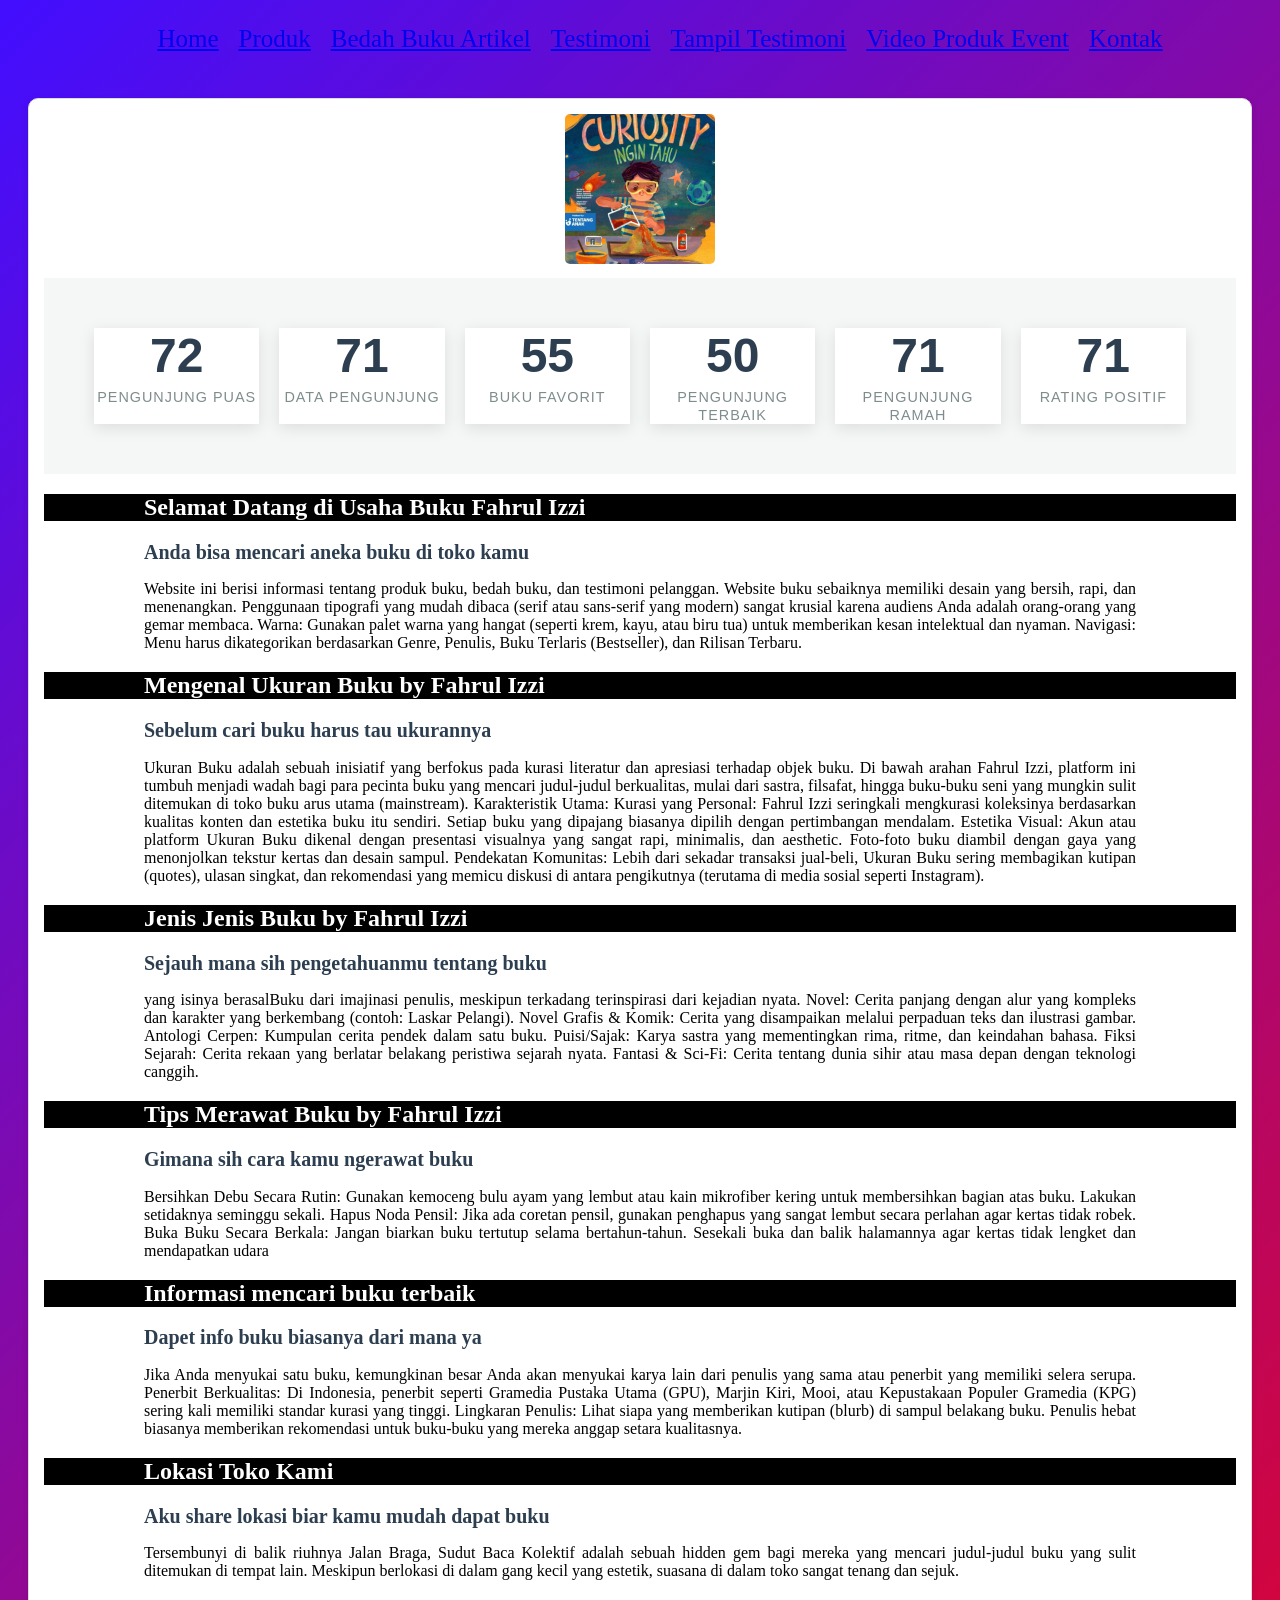
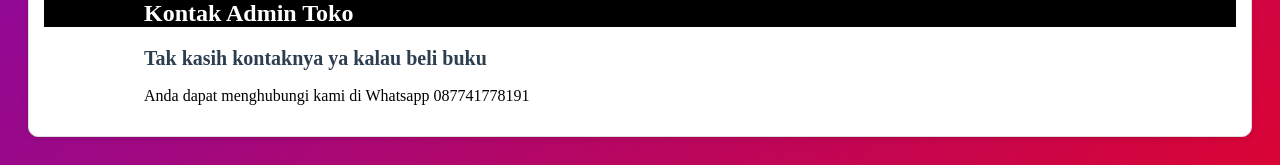
==== index.html @ 7ec15919 "Add files via upload" ====
<!DOCTYPE html>
<html lang="id">
<head>
<meta charset="UTF-8">
<meta name="viewport" content="width=device-width, initial-scale=1.0">
<title>Profile Usaha Buku Fahrul Izzi</title>
<link rel ="stylesheet" href ="style.css"/>
<nav class="navbar">
  <ul>
    <li><a href="index.html">Home</a></li>
    <li><a href="produk.html">Produk</a></li>
    <li><a href="Bedah Buku Artikel.html">Bedah Buku Artikel</a></li>
    <li><a href="Testimoni.html">Testimoni</a></li>
    <li><a href="Tampil Testimoni.html">Tampil Testimoni</a></li>
    <li><a href="Video Produk Event.html">Video Produk Event</a></li>
    <li><a href="Kontak.html">Kontak</a></li>
  </ul>
</nav>
</head>
<body>
  <section class="daftar-produk">
  <div class="produk">
  <img src="Image/gambar umum.jpg">
  <div class="container">
  <div class="stat-card">
    <span class="counter" data-target="100">0</span>
    <span class="label">Pengunjung Puas</span>
  </div>

  <div class="stat-card">
    <span class="counter" data-target="85">0</span>
    <span class="label">Data Pengunjung</span>
  </div>

  <div class="stat-card">
    <span class="counter" data-target="55">0</span>
    <span class="label">Buku Favorit</span>
  </div>

  <div class="stat-card">
    <span class="counter" data-target="50">0</span>
    <span class="label">Pengunjung Terbaik</span>
  </div>

  <div class="stat-card">
    <span class="counter" data-target="75">0</span>
    <span class="label">Pengunjung Ramah</span>
  </div>

  <div class="stat-card">
    <span class="counter" data-target="99">0</span>
    <span class="label">Rating Positif</span>
  </div>
  
</div>
<script>
  const counters = document.querySelectorAll('.counter');
  
  counters.forEach(counter => {
    const updateCount = () => {
      const target = +counter.getAttribute('data-target');
      const count = +counter.innerText;
      
      // Mengatur durasi animasi agar halus
      const speed = 150; 
      const increment = target / speed;

      if (count < target) {
        counter.innerText = Math.ceil(count + increment);
        setTimeout(updateCount, 15);
      } else {
        counter.innerText = target;
      }
    };

    updateCount();
  });
</script>

    <h1>Selamat Datang di Usaha Buku Fahrul Izzi</h1>
    <h2>Anda bisa mencari aneka buku di toko kamu</h2>
<p>Website ini berisi informasi tentang produk buku, bedah
buku, dan testimoni pelanggan. Website buku sebaiknya memiliki desain yang bersih, rapi, dan menenangkan. Penggunaan tipografi yang mudah dibaca (serif atau sans-serif yang modern) sangat krusial karena audiens Anda adalah orang-orang yang gemar membaca.
Warna: Gunakan palet warna yang hangat (seperti krem, kayu, atau biru tua) untuk memberikan kesan intelektual dan nyaman.
Navigasi: Menu harus dikategorikan berdasarkan Genre, Penulis, Buku Terlaris (Bestseller), dan Rilisan Terbaru.</p>

<h1>Mengenal Ukuran Buku by Fahrul Izzi</h1>
 <h2>Sebelum cari buku harus tau ukurannya</h2>
<p>Ukuran Buku adalah sebuah inisiatif yang berfokus pada kurasi literatur dan apresiasi terhadap objek buku. Di bawah arahan Fahrul Izzi, platform ini tumbuh menjadi wadah bagi para pecinta buku yang mencari judul-judul berkualitas, mulai dari sastra, filsafat, hingga buku-buku seni yang mungkin sulit ditemukan di toko buku arus utama (mainstream).
Karakteristik Utama:
Kurasi yang Personal: Fahrul Izzi seringkali mengkurasi koleksinya berdasarkan kualitas konten dan estetika buku itu sendiri. Setiap buku yang dipajang biasanya dipilih dengan pertimbangan mendalam.
Estetika Visual: Akun atau platform Ukuran Buku dikenal dengan presentasi visualnya yang sangat rapi, minimalis, dan aesthetic. Foto-foto buku diambil dengan gaya yang menonjolkan tekstur kertas dan desain sampul.
Pendekatan Komunitas: Lebih dari sekadar transaksi jual-beli, Ukuran Buku sering membagikan kutipan (quotes), ulasan singkat, dan rekomendasi yang memicu diskusi di antara pengikutnya (terutama di media sosial seperti Instagram).</p>
<h1>Jenis Jenis Buku by Fahrul Izzi</h1>
 <h2>Sejauh mana sih pengetahuanmu tentang buku</h2>
<p> yang isinya berasalBuku dari imajinasi penulis, meskipun terkadang terinspirasi dari kejadian nyata.
Novel: Cerita panjang dengan alur yang kompleks dan karakter yang berkembang (contoh: Laskar Pelangi).
Novel Grafis & Komik: Cerita yang disampaikan melalui perpaduan teks dan ilustrasi gambar.
Antologi Cerpen: Kumpulan cerita pendek dalam satu buku.
Puisi/Sajak: Karya sastra yang mementingkan rima, ritme, dan keindahan bahasa.
Fiksi Sejarah: Cerita rekaan yang berlatar belakang peristiwa sejarah nyata.
Fantasi & Sci-Fi: Cerita tentang dunia sihir atau masa depan dengan teknologi canggih.</p>
<h1>Tips Merawat Buku by Fahrul Izzi</h1>
 <h2>Gimana sih cara kamu ngerawat buku</h2>
<p>Bersihkan Debu Secara Rutin: Gunakan kemoceng bulu ayam yang lembut atau kain mikrofiber kering untuk membersihkan bagian atas buku. Lakukan setidaknya seminggu sekali.
Hapus Noda Pensil: Jika ada coretan pensil, gunakan penghapus yang sangat lembut secara perlahan agar kertas tidak robek.
Buka Buku Secara Berkala: Jangan biarkan buku tertutup selama bertahun-tahun. Sesekali buka dan balik halamannya agar kertas tidak lengket dan mendapatkan udara</p>
<H1>Informasi mencari buku terbaik </H1>
 <h2>Dapet info buku biasanya dari mana ya</h2>
<p>Jika Anda menyukai satu buku, kemungkinan besar Anda akan menyukai karya lain dari penulis yang sama atau penerbit yang memiliki selera serupa.
Penerbit Berkualitas: Di Indonesia, penerbit seperti Gramedia Pustaka Utama (GPU), Marjin Kiri, Mooi, atau Kepustakaan Populer Gramedia (KPG) sering kali memiliki standar kurasi yang tinggi.
Lingkaran Penulis: Lihat siapa yang memberikan kutipan (blurb) di sampul belakang buku. Penulis hebat biasanya memberikan rekomendasi untuk buku-buku yang mereka anggap setara kualitasnya.</p>
<h1>Lokasi Toko Kami</h1>
 <h2>Aku share lokasi biar kamu mudah dapat buku</h2>
<p>Tersembunyi di balik riuhnya Jalan Braga, Sudut Baca Kolektif adalah sebuah hidden gem bagi mereka yang mencari judul-judul buku yang sulit ditemukan di tempat lain. Meskipun berlokasi di dalam gang kecil yang estetik, suasana di dalam toko sangat tenang dan sejuk.</p>
<h1>Kontak Admin Toko</h1>
 <h2>Tak kasih kontaknya ya kalau beli buku</h2>
<p>Anda dapat menghubungi kami di Whatsapp 087741778191</p>
</body>
</html>
---- style.css ----
body {
  .daftar-produk {
display: grid;
grid-template-columns: repeat(auto-fit,
minmax(250px, 1fr));
gap: 20px;
padding: 20px;
}
.produk {
background-color: #fff;
border: 1px solid #ddd;
padding: 15px;
border-radius: 10px;
text-align: center;
box-shadow: 0 2px 6px rgba(0, 0, 0, 0.1);
}
.produk img {
width: 150px;
height: auto;
border-radius: 5px;
margin-bottom: 10px;
}
.produk h2 {font-size: 20px;
color: #2c3e50;
}
.produk h3 {
font-size: 16px;
color: #2c3e50;
}
.harga {
font-weight: bold;
color: #27ae60;
}
.deskripsi {
font-size: 14px;
color: #555;
}


    background : linear-gradient(135deg,#420eff, #ff0202,
#ffe602,#1cf8c1,#ff0202 );
    font-family: "poppins";
    color: #ffffff;
    margin: "20px";
    min-height: 100;
    background-size: 500% 500%;
    animation: gradientBG 10s ease infinite;

}

@keyframes gradientBG {
  0% {background-position: 0% 50%;}
  50% {background-position: 100% 50%;}
  100% {background-position: 0% 50%;}
}

h1 {
  color: rgb(255, 255, 255);
  background-color: #000000;
  font-family: "poppins";
  text-align: left;
  font-size: "50px";
  padding-left: 100px;
  padding-right: 100px;
}


h2 {
  color: rgb(0, 0, 0);
  font-family: "poppins";
  text-align: left;
  font-size: "50px";
  padding-left: 100px;
  padding-right: 100px;
}

p {
  color: rgb(0, 0, 0);
  font-family: "poppins";
  text-align: justify;
  font-size: "100px";
  padding-left: 100px;
  padding-right: 100px;
}
  .navbar ul {
  display: flex;            
  justify-content: center;  
  list-style: none;         
  margin: 10;
  padding: 10;
  gap : 20px;
  font-family: poppins;
  font-size: 25px;
}

.artikel {
max-width: 700px;
margin: auto;
padding: 20px;
background-color: #fdfdfd;
font-family: 'Georgia', serif;
line-height: 1.8;
}
.artikel .penulis {
font-style: italic;
color: #666;
margin-bottom: 20px;
}

.artikel .sampul {
width: 180px;
float: right;
margin: 0 0 20px 20px;
border: 1px solid #ccc;
box-shadow: 2px 2px 6px rgba(0,0,0,0.1);
}
.artikel blockquote {
font-style: italic;
padding-left: 20px;
margin: 20px 0;
border-left: 4px solid #999;
color: #444;
background-color: #f9f9f9;
}
.btn-kembali {
display: inline-block;
margin-top: 30px;
padding: 10px 16px;
background-color: #0066cc;
color: white;
text-decoration: none;
border-radius: 4px;
}
.btn-kembali:hover {
background-color: #004d99;
}
.formulir {
  max-width: 600px;
  margin: auto;
  padding: 20px;
  background-color: #fafafa;
  border-radius: 10px;
  box-shadow: 0 0 10px rgba(0, 0, 0, 0.1);
}
form label {
  display: block;
  margin-top: 10px;
  font-weight: bold;

}


form input,
form select,
form textarea {
  width: 100%;
  padding: 8px;
  margin-top: 5px;
  margin-bottom: 15px;
  border-radius: 5px;
  border: 1px solid #ccc;
}

label {
    color: #000000;
    text-transform: uppercase;
    font-size: 0.9rem;
    letter-spacing: 1px;
  }

form button {
  background-color: #3498db;
  color: white;
  padding: 10px 15px;
  border: none;
  border-radius: 5px;
  cursor: pointer;
}

form button:hover {
  background-color: #2980b9;
}

.card-buku {
            background-color: white;
            width: 100%;
            max-width: 560px; /* Menyesuaikan ukuran standar video Youtube */
            border-radius: 12px;
            overflow: hidden;
            box-shadow: 0 4px 15px rgba(0,0,0,0.1);
            transition: 0.3s;
            width: 100%;
            max-width: 500px; /* Tentukan lebar maksimal */
            margin-left: auto;
            margin-right: auto;
            display: block; /* Memastikan elemen dianggap sebagai blok */
        }

        .video-container {
            position: relative;
            width: 100%;
            padding-bottom: 56.25%; /* Rasio 16:9 */
            height: 0;
        }

        .video-container iframe {
            position: absolute;
            top: 0;
            left: 0;
            width: 100%;
            height: 100%;
            border: none;
        }

        .konten {
            padding: 20px;
        }

        .judul-buku {
            font-size: 24px;
            color: #333;
            margin: 0 0 10px 0;
            font-weight: bold;
        }

        .harga-buku {
            font-size: 20px;
            color: #e67e22; /* Warna orange agar menonjol */
            font-weight: 600;
            margin-bottom: 15px;
        }

        .deskripsi {
            font-size: 16px;
            color: #666;
            line-height: 1.6;
        }

        .container {
    display: flex;
    justify-content: space-around;
    flex-wrap: wrap; /* Agar responsif di HP */
    gap: 20px;
    padding: 50px;
    background-color: #f4f7f6;
    font-family: 'Segoe UI', Tahoma, Geneva, Verdana, sans-serif;
  }

  .stat-card {
    background: white;
    padding: 0px;
    border-radius: 0px;
    box-shadow: 0 4px 15px rgba(0,0,0,0.1);
    text-align: center;
    flex: 1;
    min-width: 150px;
  }

  .counter {
    display: block;
    font-size: 3rem;
    font-weight: 800;
    color: #2c3e50;
    margin-bottom: 5px;
  }

  .label {
    color: #7f8c8d;
    text-transform: uppercase;
    font-size: 0.9rem;
    letter-spacing: 1px;
  }
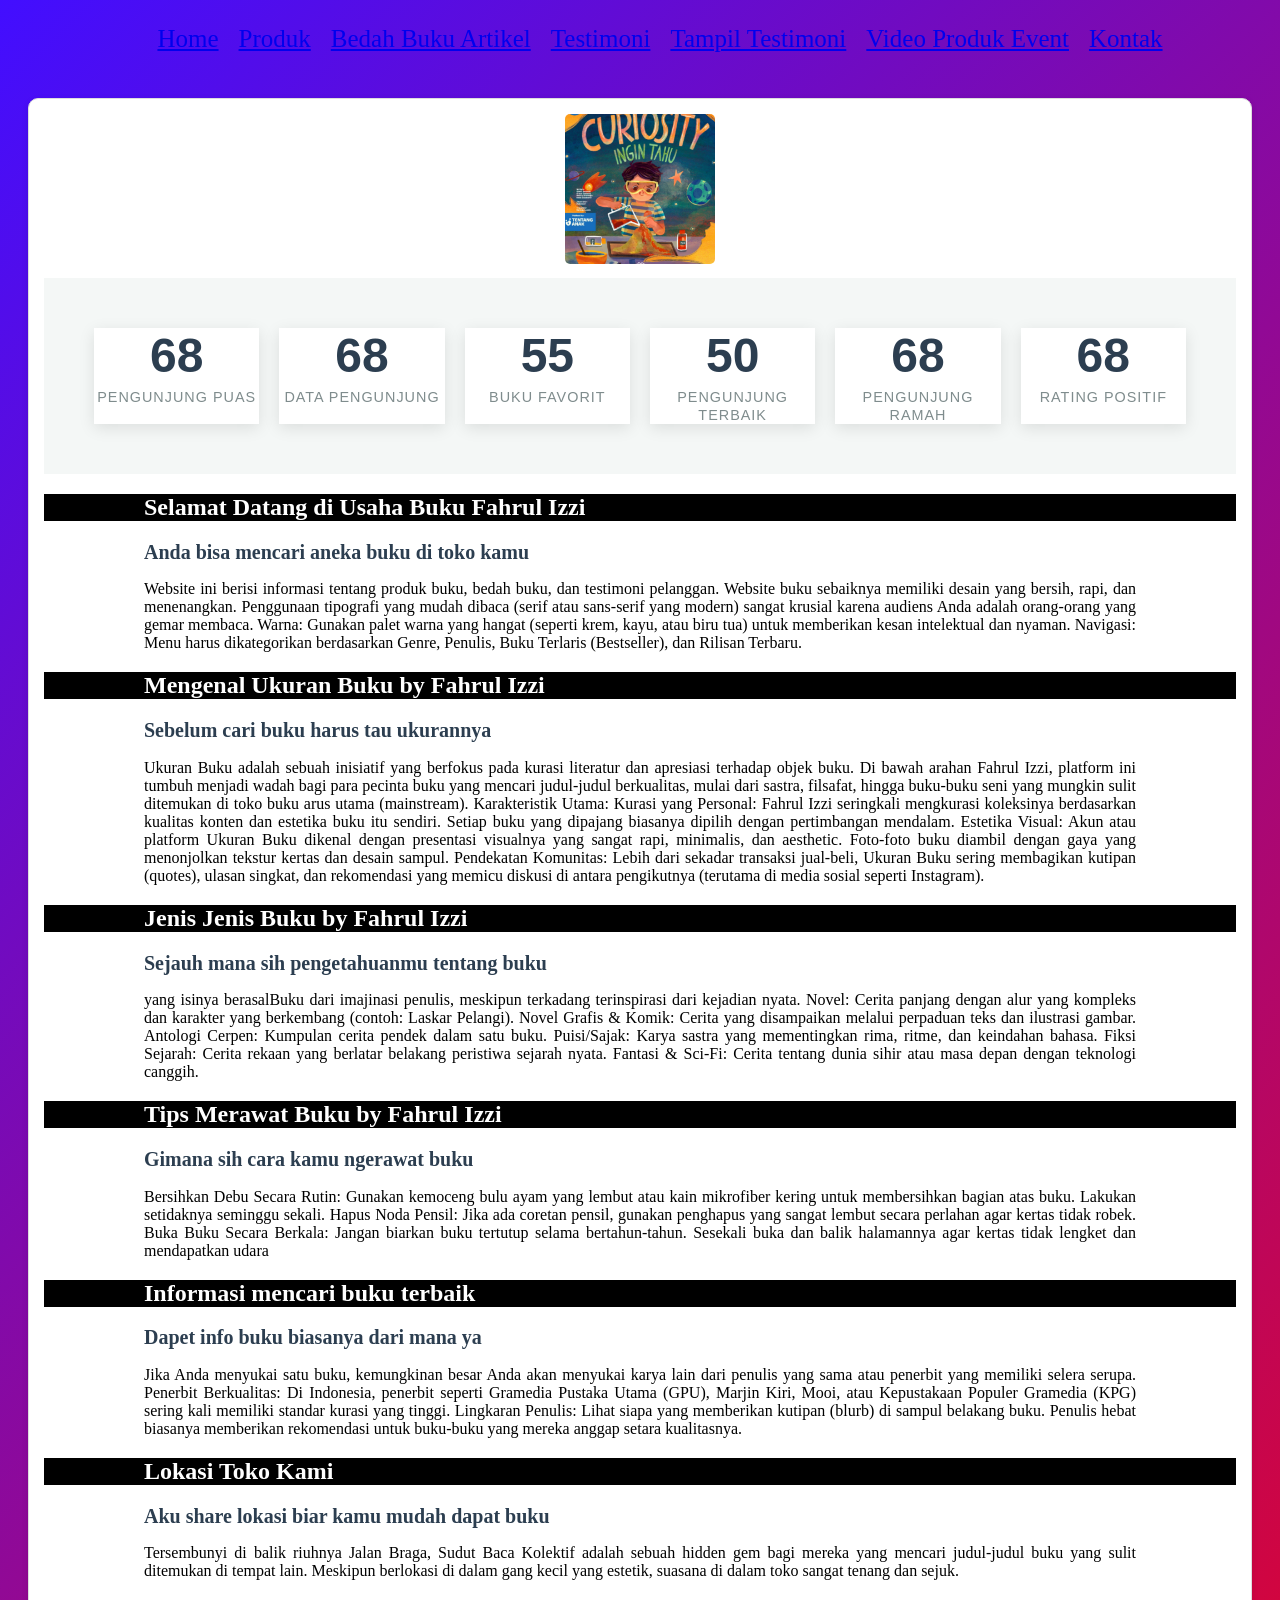
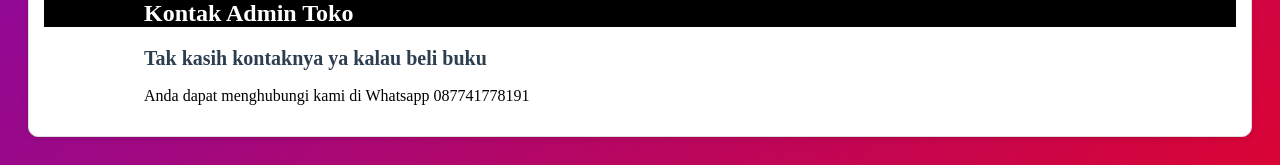
==== commit 930e89e5: "Update index.html" ====
--- a/index.html
+++ b/index.html
@@ -8,7 +8,7 @@
 <nav class="navbar">
   <ul>
     <li><a href="index.html">Home</a></li>
-    <li><a href="produk.html">Produk</a></li>
+    <li><a href="Produk.html">Produk</a></li>
     <li><a href="Bedah Buku Artikel.html">Bedah Buku Artikel</a></li>
     <li><a href="Testimoni.html">Testimoni</a></li>
     <li><a href="Tampil Testimoni.html">Tampil Testimoni</a></li>
@@ -117,4 +117,5 @@
  <h2>Tak kasih kontaknya ya kalau beli buku</h2>
 <p>Anda dapat menghubungi kami di Whatsapp 087741778191</p>
 </body>
-</html>+
+</html>
